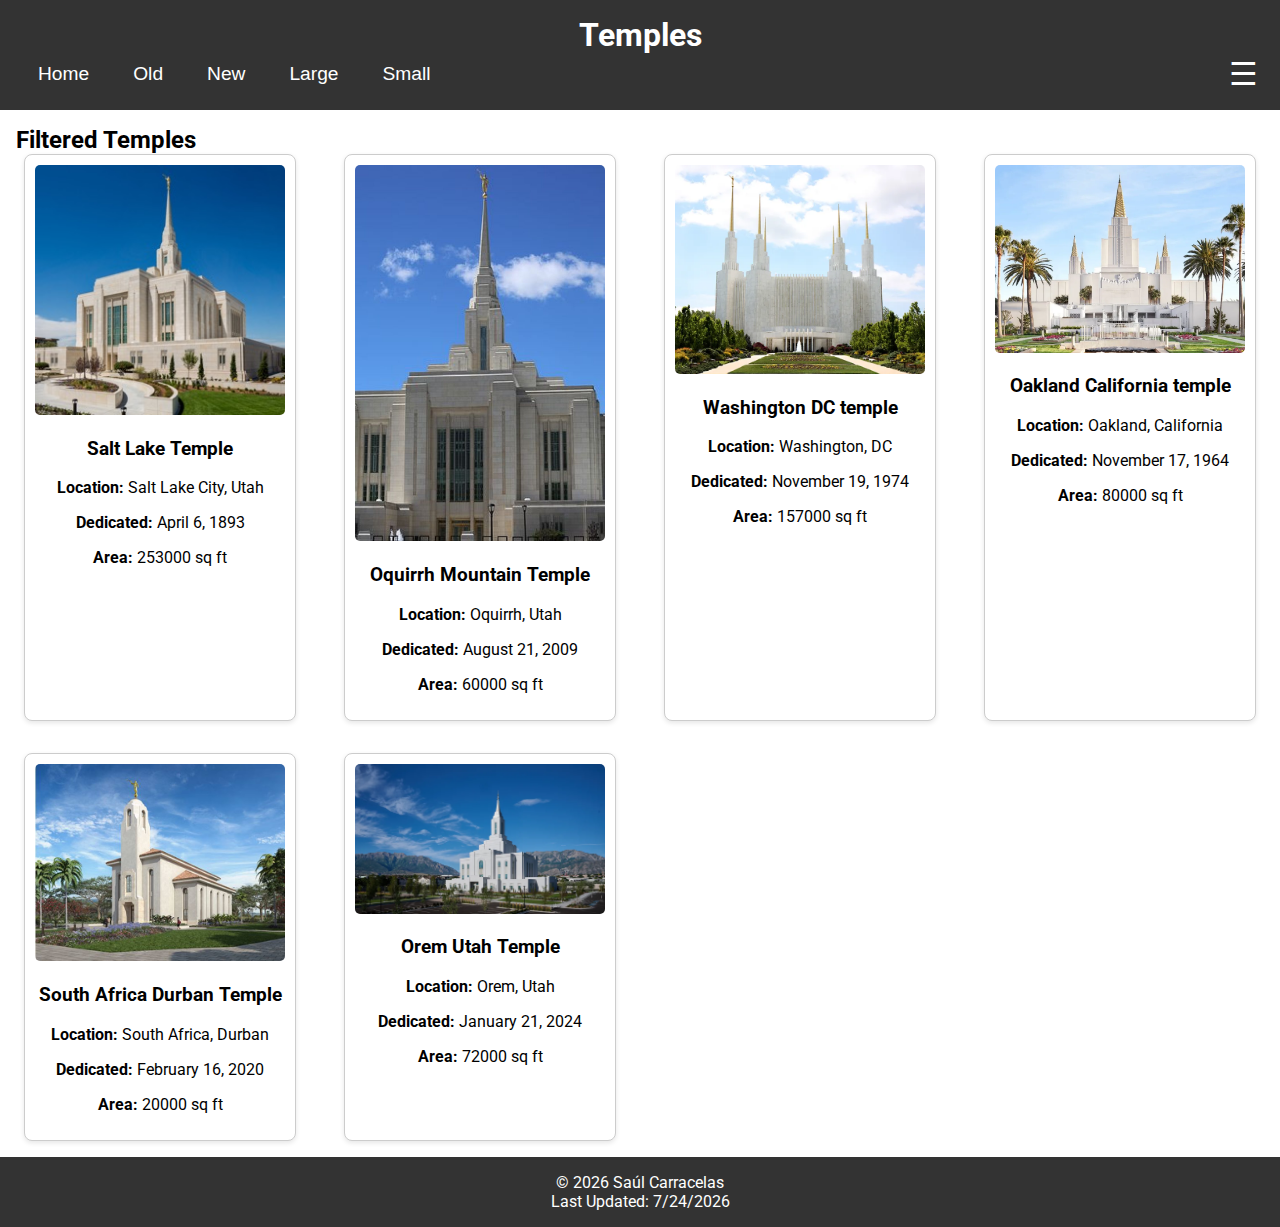
==== filtered-temples.html @ 6836788f "a" ====
<!DOCTYPE html>
<html lang="en">
<head>
    <meta charset="UTF-8">
    <meta name="viewport" content="width=device-width, initial-scale=1.0">
    <title>Filtered Temple Album</title>
    <link href="https://fonts.googleapis.com/css2?family=Roboto:wght@400;700&display=swap" rel="stylesheet">
    <link rel="stylesheet" href="styles/filtered-temples.css">
    <link rel="stylesheet" href="styles/filtered-temples-large.css" media="screen and (min-width: 768px)">
    <script defer src="scripts/filtered-temples.js"></script>
    <meta name="description" content="These are a few temples that I like a lot. Filter them by criteria.">
    <meta name="author" content="Saúl Carracelas">
</head>
<body>
    <header>
        <h1>Temples</h1>
        <nav>
            <ul class="nav-menu">
                <li><button id="all">Home</button></li>
                <li><button id="old">Old</button></li>
                <li><button id="new">New</button></li>
                <li><button id="large">Large</button></li>
                <li><button id="small">Small</button></li>
            </ul>
            <button class="hamburger" aria-label="Menu">&#9776;</button>
        </nav>
    </header>
    <main>
        <h2>Filtered Temples</h2>
        <section id="temples-container" class="temple-gallery">
        </section>
    </main>
    <footer>
        <p>&copy; <span id="year"></span> Saúl Carracelas</p>
        <p>Last Updated: <span id="last-modified"></span></p>
    </footer>
</body>
</html>
---- styles/filtered-temples.css ----
body {
    font-family: 'Roboto', sans-serif;
    margin: 0;
    padding: 0;
}
header {
    background-color: #333;
    color: white;
    padding: 1rem;
    text-align: center;
}
h1, h2 {
    margin: 0;
}
nav {
    display: flex;
    justify-content: space-between;
    align-items: center;
}
.nav-menu {
    display: none;
    list-style-type: none;
    margin: 0;
    padding: 0;
    flex-direction: column;
}
.nav-menu li {
    margin: 0.5rem 0;
}
.nav-menu button {
    background: none;
    border: none;
    color: white;
    text-decoration: none;
    font-size: 1.2rem;
    cursor: pointer;
}
.nav-menu button:hover {
    text-decoration: underline;
}
.hamburger {
    background: none;
    border: none;
    color: white;
    font-size: 2rem;
}
main {
    padding: 1rem;
}
.temple-gallery {
    display: grid;
    grid-template-columns: 1fr;
    gap: 1rem;
    justify-items: center;
}
.temple-gallery .temple-card {
    background-color: white;
    border: 1px solid #ccc;
    border-radius: 8px;
    padding: 10px;
    width: 250px;
    text-align: center;
    box-shadow: 0 2px 5px rgba(0, 0, 0, 0.1);
}
.temple-gallery .temple-card img {
    width: 100%;
    height: auto;
    border-radius: 5px;
}
footer {
    background-color: #333;
    color: white;
    text-align: center;
    padding: 1rem 0;
}
footer p {
    margin: 0;
}
---- styles/filtered-temples-large.css ----
.nav-menu {
    display: flex;
    flex-direction: row;
    justify-content: center;
}
.nav-menu li {
    margin: 0 1rem;
}
.temple-gallery {
    display: grid;
    grid-template-columns: repeat(auto-fit, minmax(250px, 1fr));
    gap: 2rem;
    justify-items: center;
}
.temple-gallery .temple-card {
    width: 100%;
    max-width: 250px;
    margin: 0 auto;
}
.temple-gallery img {
    width: 100%; 
    height: auto;
}
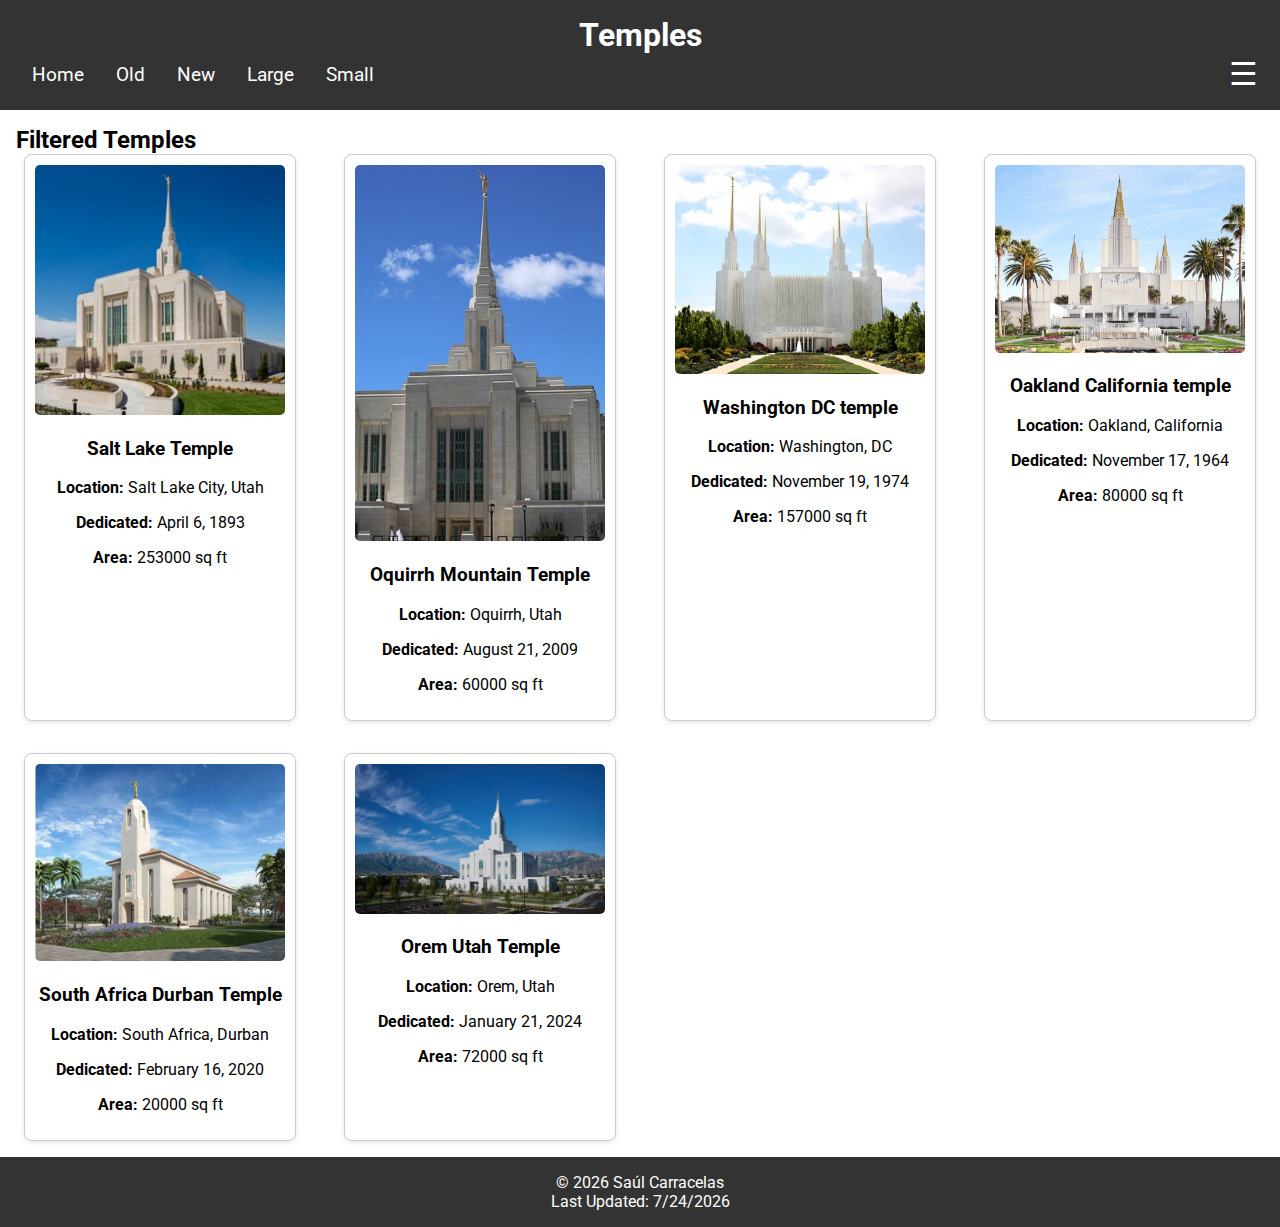
==== commit 053fa97b: "a" ====
--- a/filtered-temples.html
+++ b/filtered-temples.html
@@ -16,11 +16,11 @@
         <h1>Temples</h1>
         <nav>
             <ul class="nav-menu">
-                <li><button id="all">Home</button></li>
-                <li><button id="old">Old</button></li>
-                <li><button id="new">New</button></li>
-                <li><button id="large">Large</button></li>
-                <li><button id="small">Small</button></li>
+                <li><a href="#" id="all">Home</a></li>
+                <li><a href="#" id="old">Old</a></li>
+                <li><a href="#" id="new">New</a></li>
+                <li><a href="#" id="large">Large</a></li>
+                <li><a href="#" id="small">Small</a></li>
             </ul>
             <button class="hamburger" aria-label="Menu">&#9776;</button>
         </nav>
--- a/styles/filtered-temples.css
+++ b/styles/filtered-temples.css
@@ -27,16 +27,14 @@
 .nav-menu li {
     margin: 0.5rem 0;
 }
-.nav-menu button {
-    background: none;
-    border: none;
+.nav-menu a {
     color: white;
     text-decoration: none;
     font-size: 1.2rem;
-    cursor: pointer;
 }
-.nav-menu button:hover {
+.nav-menu a:hover {
     text-decoration: underline;
+    color: #ff0; 
 }
 .hamburger {
     background: none;
